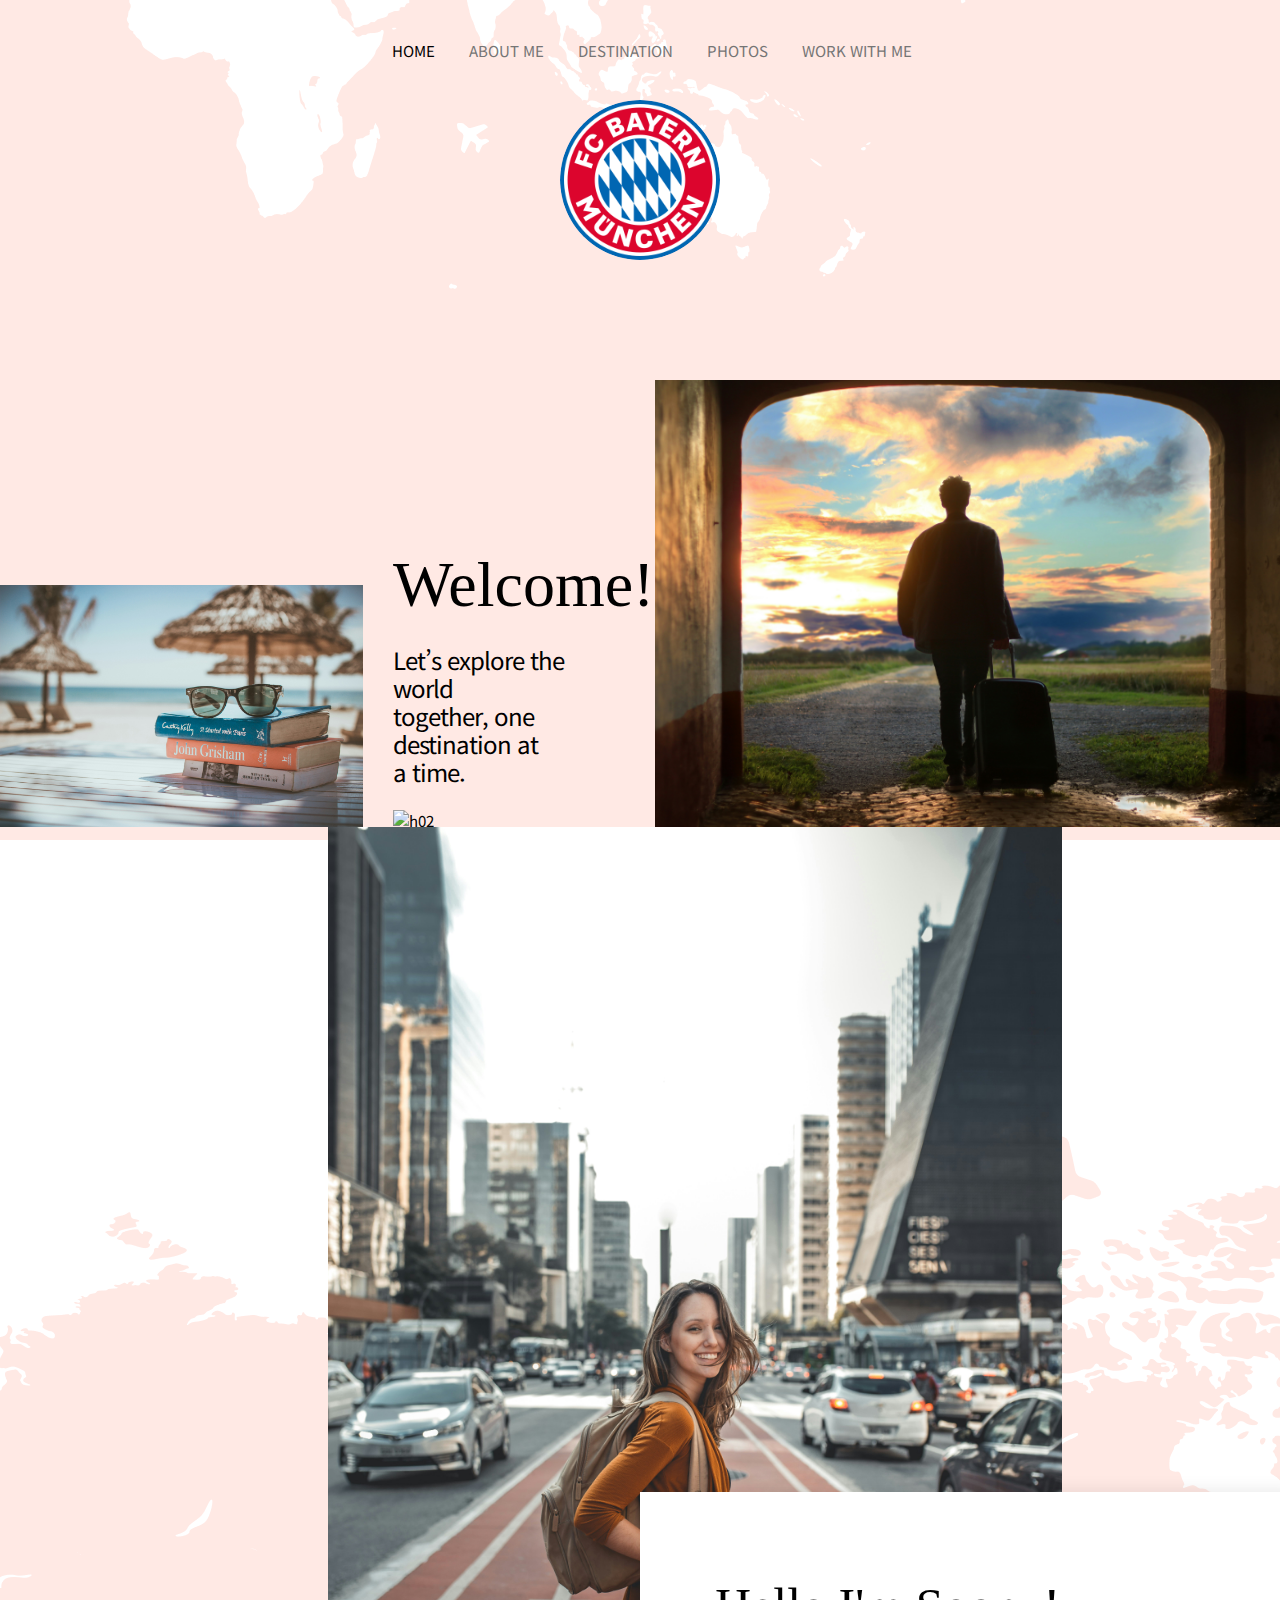
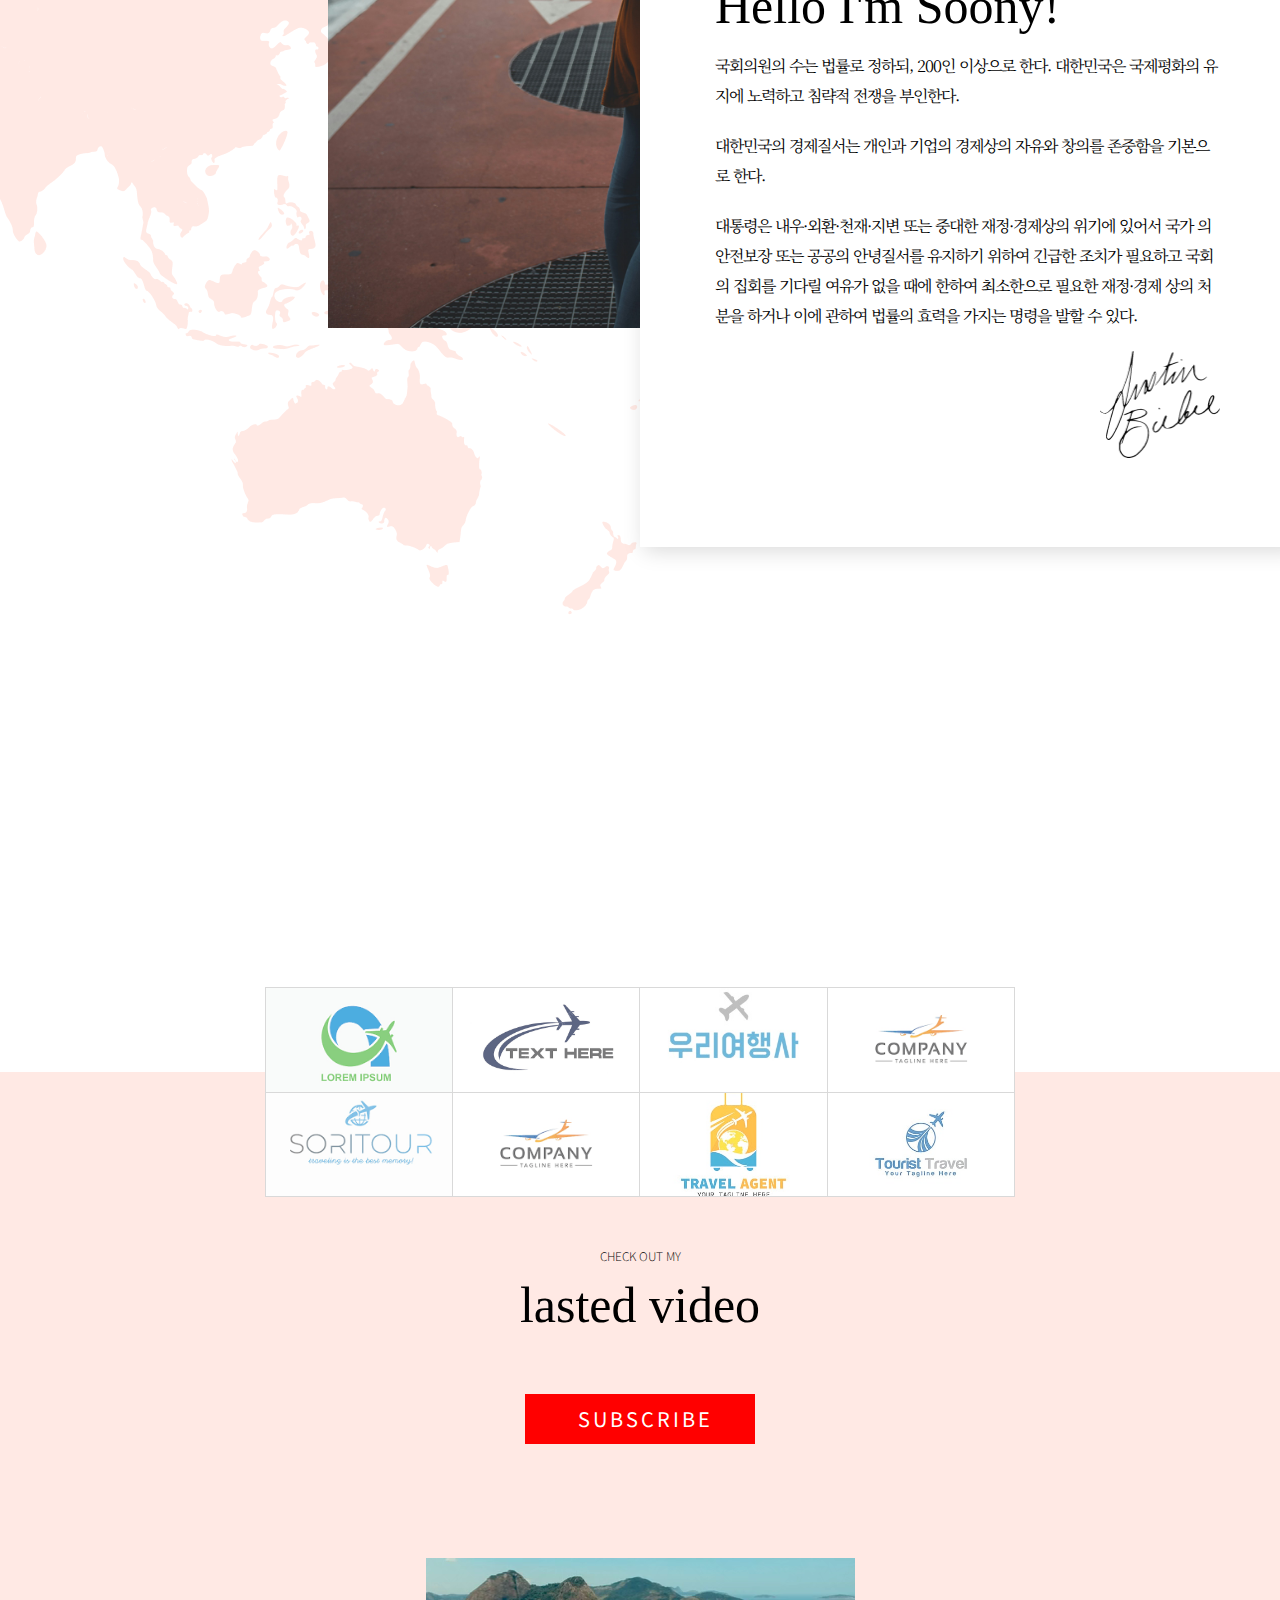
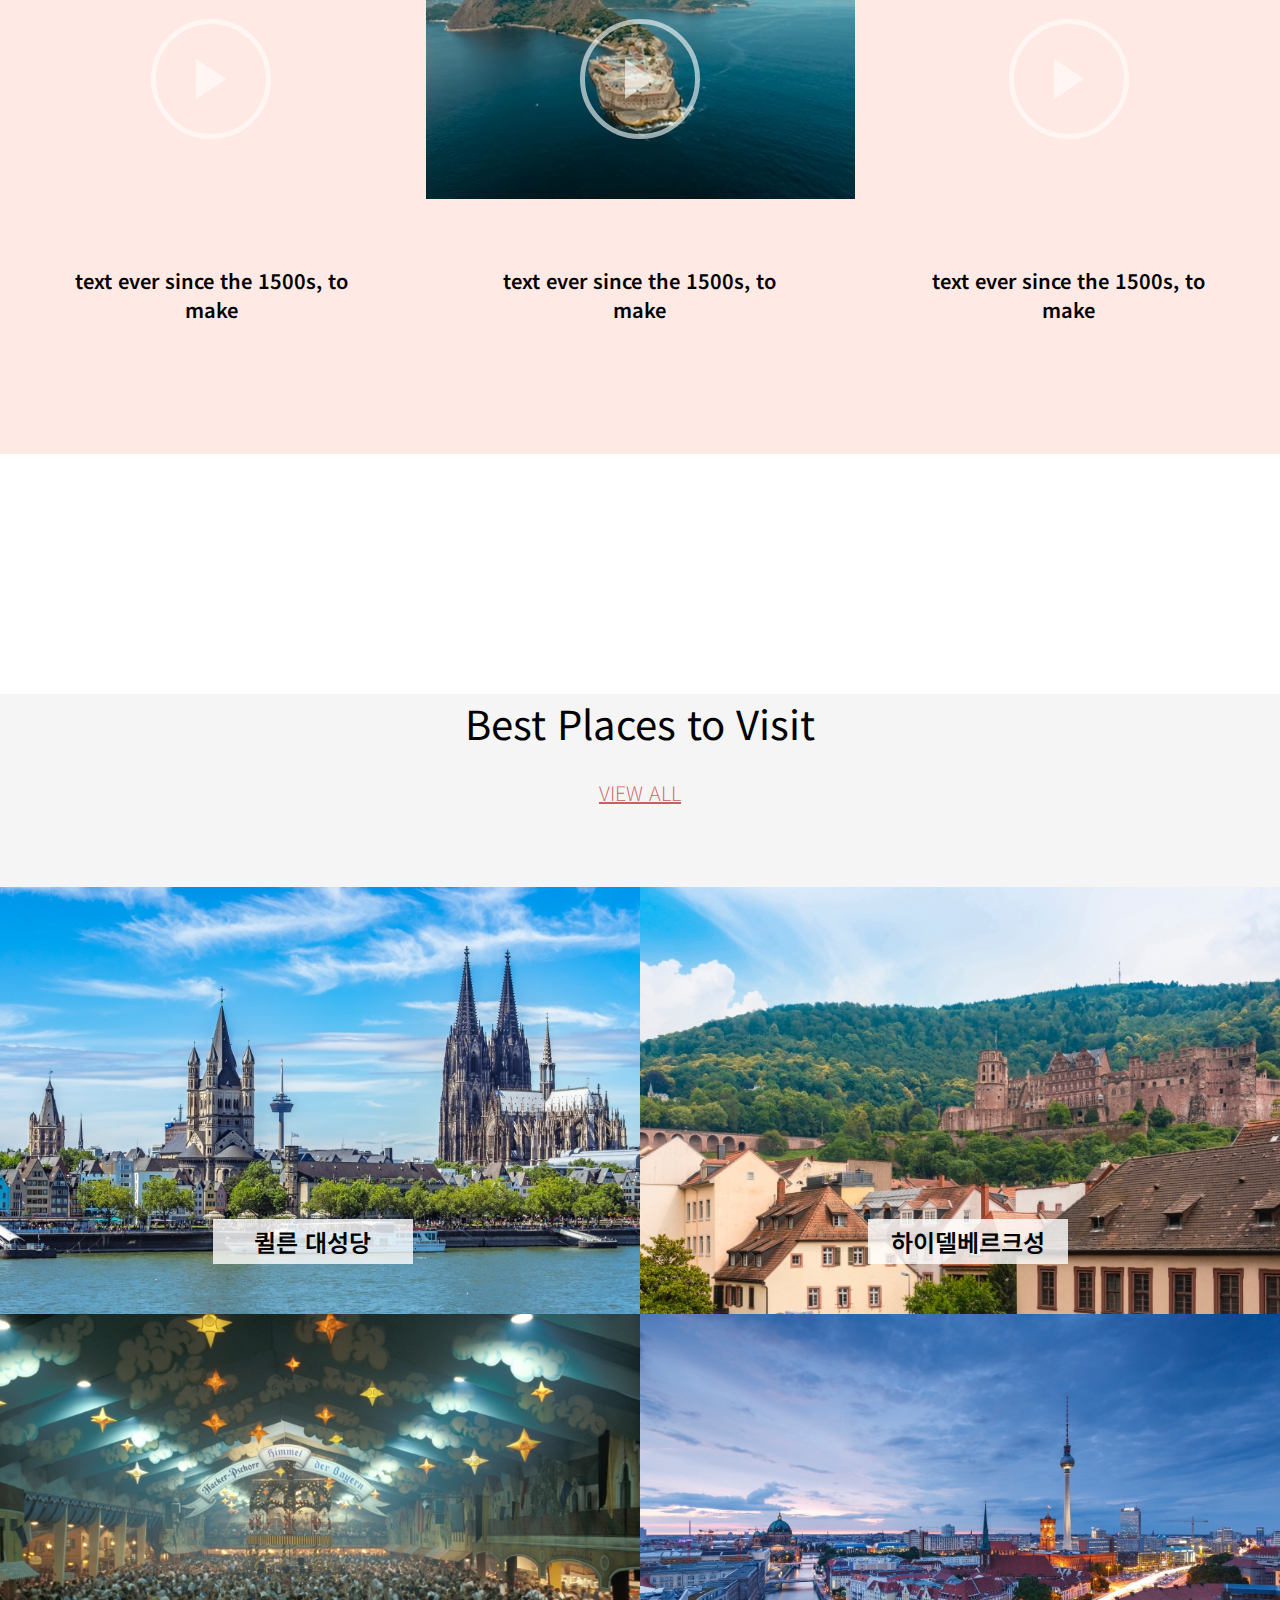
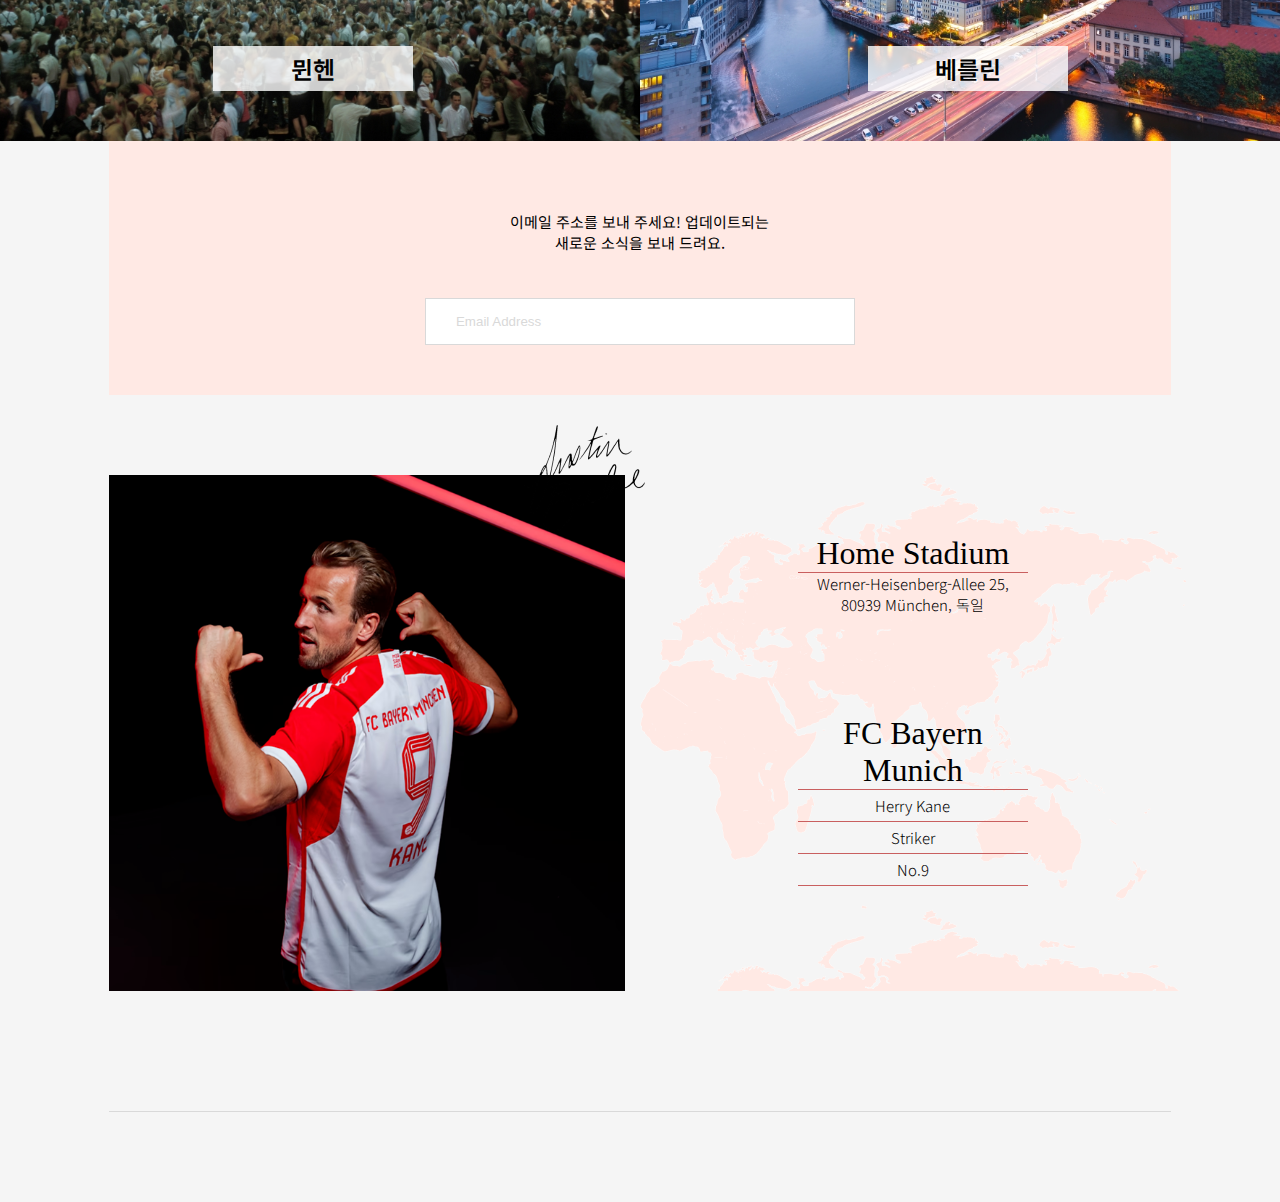
==== index.html @ 58d3e651 "첫번째 여행 블로그 UI 디자인 커밋" ====
<!DOCTYPE html>
<html lang="ko">
<head>
    <meta charset="UTF-8">
    <meta name="viewport" content="width=device-width, initial-scale=1.0">
    <title>my travel blogs</title>
    <link rel="stylesheet" href="css/style.css">
    <script src="js/jquery.min.js"></script>
    <script src="js/script.js"></script>
</head>
<body>
    <header>
       <nav>
          <!--sns-->
          <div class="snsbox">
             <a href="#"><i class="ri-kakao-talk-fill"></i></a>
             <a href="#"><i class="ri-instagram-fill"></i></a>
             <a href="#"><i class="ri-twitter-x-fill"></i></a>
          </div>
          <!--메뉴-->
          <ul class="main">
            <li><a href="#" class="act">home</a></li>
            <li><a href="#">about me</a></li>
            <li><a href="#">destination <i class="ri-arrow-down-s-line"></i></a></li>
            <li><a href="#">photos</a></li>
            <li><a href="#">work with me</a></li>
          </ul>
          <!--search-->
          <div class="searchbox">
             <a href="#"><i class="ri-search-2-line"></i></a>
          </div>
       </nav> 
       <a href="#" class="logo"></a>
    </header>

    <!-- hero section -->
    <section class="hero" id="hero">
       <div class="row align-end">
          <div class="col-30 h-img">
             <img src="images/hero01.jpg" alt="h01" />
          </div>
          <div class="col-20 h-img">
              <h1 class="vintage">Welcome!</h1> 
              <p>Let’s explore the world<br>
               together, one destination at<br> 
               a time.</p>
             <img src="images/hero02.jpg" alt="h02" />
          </div>
          <div class="col-6 h-img">
             <img src="images/hero03.jpg" alt="h03" />
          </div>
       </div>
       <div class="hero-box">
          <div class="container">
               <div class="row">
                  <div class="col-offset-3 col-7">
                     <img src="images/hero04.jpg" alt="h04" />
                  </div>
                  <div class="col-offset-6 col-6 hero-card">
                     <h1 class="vintage">Hello I'm Soony!</h1>
                     <p class="serif">
                        국회의원의 수는 법률로 정하되, 200인 이상으로 한다. 대한민국은 국제평화의 
                        유지에 노력하고 침략적 전쟁을 부인한다. 
                     </p>
                     <p class="serif">
                        대한민국의 경제질서는 개인과 기업의 경제상의 자유와 창의를 존중함을 기본으로 한다.
                     </p>
                     <p class="serif">
                        대통령은 내우·외환·천재·지변 또는 중대한 재정·경제상의 위기에 있어서 국가
                        의 안전보장 또는 공공의 안녕질서를 유지하기 위하여 긴급한 조치가 필요하고 
                        국회의 집회를 기다릴 여유가 없을 때에 한하여 최소한으로 필요한 재정·경제
                        상의 처분을 하거나 이에 관하여 법률의 효력을 가지는 명령을 발할 수 있다.
                     </p>
                     <div class="signbox">
                         <img src="images/sign.png" alt="sign" />
                     </div>
                  </div>
               </div> 
            </div>
       </div>
    </section> 
    <!-- setion lastest-->
    <section class="video" id="video">
      <div class="partner d-flex">
            <a href="#">
               <img src="images/여행사1.png" alt="여행사1">
            </a>  
            <a href="#">
               <img src="images/여행사2.jpg" alt="여행사2">
            </a> 
            <a href="#">
               <img src="images/여행사3.jpg" alt="여행사3">
            </a> 
            <a href="#">
               <img src="images/여행사4.png" alt="여행사4">
            </a> 
            <a href="#">
               <img src="images/여행사5.png" alt="여행사5">
            </a> 
            <a href="#">
               <img src="images/여행사4.png" alt="여행사4">
            </a> 
            <a href="#">
               <img src="images/여행사6.jpg" alt="여행사6">
            </a>    
            <a href="#">
               <img src="images/여행사7.jpg" alt="여행사7">
            </a> 
      </div>
      <p class="partner-title">check out my</p>
      <h1 class="partner-title vintage text-center">lasted video</h1>

      <a href="#" class="subscribe"><i class="ri-youtube-fill"></i>subscribe</a>
      <div class="vod d-flex">
         <div class="vod-box">
            <video class="myvideo">
               <source src="videos/001.mp4" type="video/mp4">
               웹브라우저가 video를 인식하지 못합니다. 업그레이드 하세요.
            </video>
            <div class="myvideo-btn"></div>
            <p class="text-center">text ever since the 1500s, to make</p>
           <!-- <div class="ytb-button">
            <a href="#"><img src="./images/youtube-button.png"></a>
            </div>   -->
         </div>
         <div class="vod-box">
            <video class="myvideo">
               <source src="videos/004.mp4" type="video/mp4">
               웹브라우저가 video를 인식하지 못합니다. 업그레이드 하세요.
            </video>
            <div class="myvideo-btn"></div>
            <p class="text-center">text ever since the 1500s, to make</p>
           <!-- <div class="ytb-button">
            <a href="#"><img src="./images/youtube-button.png"></a>
            </div>   -->
         </div>
         <div class="vod-box">
            <video class="myvideo">
               <source src="videos/003.mp4" type="video/mp4">
               웹브라우저가 video를 인식하지 못합니다. 업그레이드 하세요.
            </video>
            <div class="myvideo-btn"></div>
            <p class="text-center">text ever since the 1500s, to make</p>
           <!-- <div class="ytb-button">
            <a href="#"><img src="./images/youtube-button.png"></a>
            </div>   -->
         </div>
      </div>
    </section>
    <!--  best places   -->

    <section class="best bg-f5" id="best">
      <h1 class="text-center">Best Places to Visit</h1>
      <p class="text-center"><a href="#" class="viewall">VIEW ALL</a></p>
      <div class="container">
         <div class="row">
            <div class="col">
               <img src="./images/퀼른 대성당.jpg" alt="퀼른 대성당">
               <a href="#" class="best-link">퀼른 대성당</a>
            </div>
            <div class="col">
               <img src="./images/하이델베르크성.jpg" alt="하이델베르크성">
               <a href="#" class="best-link">하이델베르크성</a>
            </div>
            <div class="col">
               <img src="./images/뮌헨.jpg" alt="뮌헨">
               <a href="#" class="best-link">뮌헨</a>
            </div>
            <div class="col">
               <img src="./images/베를린.jpg" alt="베를린">
               <a href="#" class="best-link">베를린</a>
            </div>
         </div>
      </div>

   </section>
   <!--  mailing-->
   <section id="mailing" class="mailing bg-f5">
      <div class="container">
         <div class="row">
            <div class="col-offset-1 col-10">
               <div class="mailing-form-box">
                  <p class="text-center">
                     이메일 주소를 보내 주세요! 
                     업데이트되는 새로운 소식을 보내 드려요.
                  </p>
                  <form>
                     <input type="text" name="email" placeholder="Email Address">                        
                  </form>
               </div>
            </div>
         </div>
      </div>
   </section>
   <!-- work with me -->
    <section class="workme bg-f5" id="workme">
      <div class="container">
         <div class="row">
            <div class="col-offset-1 col-5 p-relative">
               <div class="square">
                  <div class="square-content"> <!--반응형 정사각형 박스 만드는법-->
                     <img src="./images/케인.png" alt="케인">
                  </div>
               </div>
               <img src="/images/sign.png" alt="sign" class="me-sign">
            </div>
            <div class="col-5 bg-map">
               <h3 class="vintage current">Home Stadium</h3>
               <p>Werner-Heisenberg-Allee 25, 80939 München, 독일</p>
               <i class="ri-map-pin-2-fill"></i>
               <div class="next">
                  <h3 class="vintage">FC Bayern Munich</h3>
                  <p>Herry Kane</p>
                  <p>Striker</p>
                  <p>No.9</p>
               </div>
            </div>
            <div class="col-offset-1 col-10">
               <hr class="hr">
            </div>
         </div>
      </div>
    </section>
    <section class="instagram" id="instagram">

    </section>
</body>
</html>
---- css/style.css ----
@import url('font_vintage.css');
@import url('https://fonts.googleapis.com/css2?family=Noto+Sans+KR:wght@100..900&family=Noto+Serif+KR:wght@200..900&display=swap');
@import url('remixicon.css');
@import url('grid.css');
@import url('animate.min.css');
body{
    margin:0;
    font-family: "Noto Sans KR", sans-serif;
    background:url('../images/background-white-map.png') no-repeat 126px top, 
               url('../images/background.gif') repeat-x left top;
    color:#000;
    font-size:15px;
}
a{
    text-decoration:none;
    color:#000;
}
a:hover{
    color:#555;
}
.serif{
    font-family: "Noto Serif KR", serif;
}
.vintage{
    font-family: 'Hey Vintage', serif;
}
.container{
    width:1340px;
}
.bg-f5{
    background-color: #f5f5f5;
}

.text-center{
    text-align: center;
}
.d-flex{
    display: flex;
    flex-wrap: wrap;
}
.align-center{
    align-items: center;
}
.align-end{
    align-items: flex-end;
}
.justify-between{
    justify-content: space-between;
}



/************ HEADER *************/

header{
   padding: 35px 30px 120px;
}
nav{
    display:flex;
    justify-content: space-between;
    align-items: center;
    height:30px;
}
nav .snsbox a{
    margin-right:8px;   
    font-size:20px;
}
.searchbox a{
    font-size:20px;
}
nav a{
    color:#757575;
}
nav a:hover{
    color:#000;
}
nav a.act{
    color:#000;
}
ul.main{
    list-style-type:none;
    margin:0;
    padding:0;
    display:flex;
    text-transform: uppercase;
    width:520px;
    justify-content: space-between;
}
a.logo{
    display:block;
    width:160px;
    height: 160px;
    background: url(../images/logo1.jpg) no-repeat center;
    background-size: 160px;
    margin: 35px auto 0;
    border-radius: 50%;
}

/************** Hero Section ***************/
.hero{
    width:100%;
    overflow: hidden;

}
.hero h1{
    font-size: 64px;
    font-weight: 300;
    margin: 0;
}
.hero p{
    font-size:24px;
    line-height:28px;
    letter-spacing:-1px;
}


.col-30{
    flex:0 0 30%;
    max-width: 30%;
}
.col-20{
    flex:0 0 20%;
    max-width: 20%;
}
.h-img{
    margin-bottom: -4px;
}
.h-img img{
    width: 100%;
}
.hero-box{
    position: relative;
    display: flex;
    justify-content: center;
    background: url(../images/background-all-map.png) no-repeat center;
}
.hero-box img{
    width:100%;
}
.hero-card{
    position:relative;
    padding:85px 75px;
    background-color: #fff;
    box-shadow: 4px 4px 20px 0 rgba(0,0,0,0.15);
    top:-440px;
}
.hero-card h1{
    font-size:50px;
    font-weight: 300;
    margin:0;
}
.hero-card p{
    line-height: 30px;
    font-size:16px;
    margin-bottom: 20px;
}
.signbox{
    text-align: right;

}
.signbox img{
    width:120px;
}
/************* section video **********/
section.video{
    background:url(../images/KakaoTalk_20250120_125341653.gif) repeat-x;
    padding:0 0 150px;
    overflow:hidden;

    
}
.logo-box{
    position: relative;
    display: flex;
    justify-content: center;
}
/** 혼자 해본거
.imagebox{
    margin:0 auto;
    padding-bottom: 85px;
}
.imagebox img{
    width:25%;
}

**/

.partner{
    margin:0 auto 50px;
    width:750px;
}

.partner>a{
    display: block;
    width:25%;
    height: 105px;    
    border-top: 1px solid #d9d9d9;
    border-right: 1px solid #d9d9d9;
    background-color: #fff;
}
.partner>a:first-child{
    border-left: 1px solid #d9d9d9;
}
.partner>a:nth-child(5){
    border-left: 1px solid #d9d9d9;
    border-bottom: 1px solid #d9d9d9;
}
.partner>a:nth-child(n+6){ /** 6이상 일때 **/
    border-bottom: 1px solid #d9d9d9;
}
.partner>a{
    position: relative;
}
.partner img{
    position: absolute;
    top:0;
    left:0;
}
.partner>a img{
    width:100%;
    height: 100%;
    object-fit: cover;
    filter:opacity(0.7);
    transition: all 300ms;
    
}
.partner>a:hover img{
    filter:opacity(1);
    width:105%;
    height: 105%;
    top:-2.5%;
    left :-2.5%;
    z-index:2;
    border: 1px solid #ddd;
}
p.partner-title{
    font-weight: 200;
    text-transform: uppercase;
    font-size: 12px;
    text-align: center;
    margin-block-start: 25px;
}
h1.partner-title{
    font-size: 50px;
    font-weight: 400;
    margin-block-start: 10px;
}
.subscribe{
    display: block;
    width: 230px;
    height: 50px;
    background: #ff0000;
    margin:60px auto;
    color:#fff;
    font-size:20px;
    text-transform: uppercase;
    line-height: 50px;
    display: flex;
    justify-content: center;
    align-items: center;
    letter-spacing: 3px;
}
.subscribe i{
    font-size: 30px;
    margin-right: 10px;
}

.vod{
    margin-left: -3px;
    margin-right: -3px;
    background-color: #ffe9e4;
    min-height:550px;
}
.vod-box{
    position: relative;
    padding:0 3px 60px;
    width:33.33333333334%;
    height:350px;
}
.myvideo{
    position: absolute;
    width:100%;
    height:350px;
    top:0;
    left: 0;
}
/*  혼자 유튜브 버튼 만든거
.vod-box .ytb-button{
    display: flex;
    position: absolute;
    top:125px;
    left:250px;
    z-index: 2;
}

.vod-box .ytb-button:hover{
    background-image: url(../images/youtube-button-hover.png);
}

*/
.myvideo-btn{
    width:120px;
    height:120px;
    border-radius: 50%;
    border: 5px solid rgba(255,255,255,0.6);
    position: absolute;
    z-index: 2;
    top:50%;
    left:50%;
    transform: translate(-50%, -50%);
    transition: all 300ms;
}
.myvideo-btn::after{
    content:"";
    width:0;
    height: 0;
    border-left:30px solid rgba(255,255,255,0.6);
    border-top:20px solid transparent;
    border-bottom:20px solid transparent;
    border-right:30px solid transparent;
    position: absolute;
    top:50%;
    left:50%;
    transform: translate(-25%, -50%);
    transition: all 300ms;
}

.myvideo-btn:hover{
    border-color: #fff;
    
}
.myvideo-btn:hover::after{
    border-left-color: #fff;
}
.vod-box p{
    position: absolute;
    bottom: -90px;
    font-weight: 600;
    font-size: 20px;
    width:300px;
    left:calc(50% - 150px);
}
/******** best places  ********/
.best{
    margin-top: 90px;
}
.best h1{
    font-size: 40px;
    font-weight: 400;
}
a.viewall{
    font-size: 20px;
    color: #c95f5f;
    text-decoration: underline;
    font-weight: 200;
}
.best .container{
    margin-top: 80px;
}
.best .col{
    width:50%;
    height: 427px;
    position: relative;
}
.best .col img{
    width:100%;
    height: 100%;
    object-fit: cover;
    position: relative;
}
.best-link{
    color: #000;
    font-weight: 600;
    font-size: 24px;
    line-height: 45px;
    background: rgba(255,255,255,.8);
    position: absolute;
    z-index: 2;
    display: block;
    text-align: center;
    width: 200px;
    height: 45px;
    bottom: 50px;
    left:calc(50% - 100px);
    transition: all 300ms;
}
.best-link:hover{
    background-color: rgba(255,255,255,1);
}
/******* section miling ************/
.mailing-form-box{
    background-color: #ffe9e4;
    padding-top: 55px;

}
.mailing-form-box p{
    width:270px;
    text-align: center;
    margin-left: auto;
    margin-right: auto;
}
 
.mailing-form-box form{
    margin: 45px auto 0;
    width:430px;
    padding-bottom: 50px;

}
.mailing-form-box input{
    width:100%;
    padding:15px 30px;
    border:1px solid #d9d9d9;
    
}
.mailing-form-box input::placeholder{
    color:#d9d9d9;
}
/***********  work with me section ************/
.workme{
    padding-top: 80px;

}
/** 반응형 정사각형 만드는 법 **/
.square{
    width:100%; /* 가로 너비 100%  */
    padding-top: 100%;  /* 세로 크기는 가로 크기의 100%  */
    position: relative;
}
.square-content{
    position: absolute;
    top:0;
    left: 0;
    width: 100%;
    height: 100%;
}
.square-content img{
    width: 100%;
    height: 100%;
    object-fit: cover;
}
.me-sign{
    position: absolute;
    top:-50px;
    right:650px;
}
.bg-map{
    display: flex;
    flex-direction: column;
    align-items: center;
    background-image: url(../images/background-asia-map.png);
}
.bg-map h3,
.bg-map p{
    width: 230px;
    text-align: center;
    border-bottom: 1px solid #c95f5f;
    margin: 0;
}
.bg-map h3:first-child{
    margin-top: 60px;
}
.bg-map h3,current{
    font-size: 32px;
    font-weight:400;
}
.bg-map p{
    font-weight:300;
}
.bg-map>p:first-of-type{
    border:none;
}
.next{
    margin-top: 40px;
}
.next p{
    padding-top: 5px;
    padding-bottom: 5px;
}
.bg-map i.ri-map-pin-2-fill{
    color:#c95f5f;
    font-size: 24px;
    position: absolute;
    top:190px;
    right:450px;
}
.hr{
    margin-top: 120px;
    margin-bottom: 90px;
    border: none;
    border-bottom: 1px solid #d9d9d9;
}
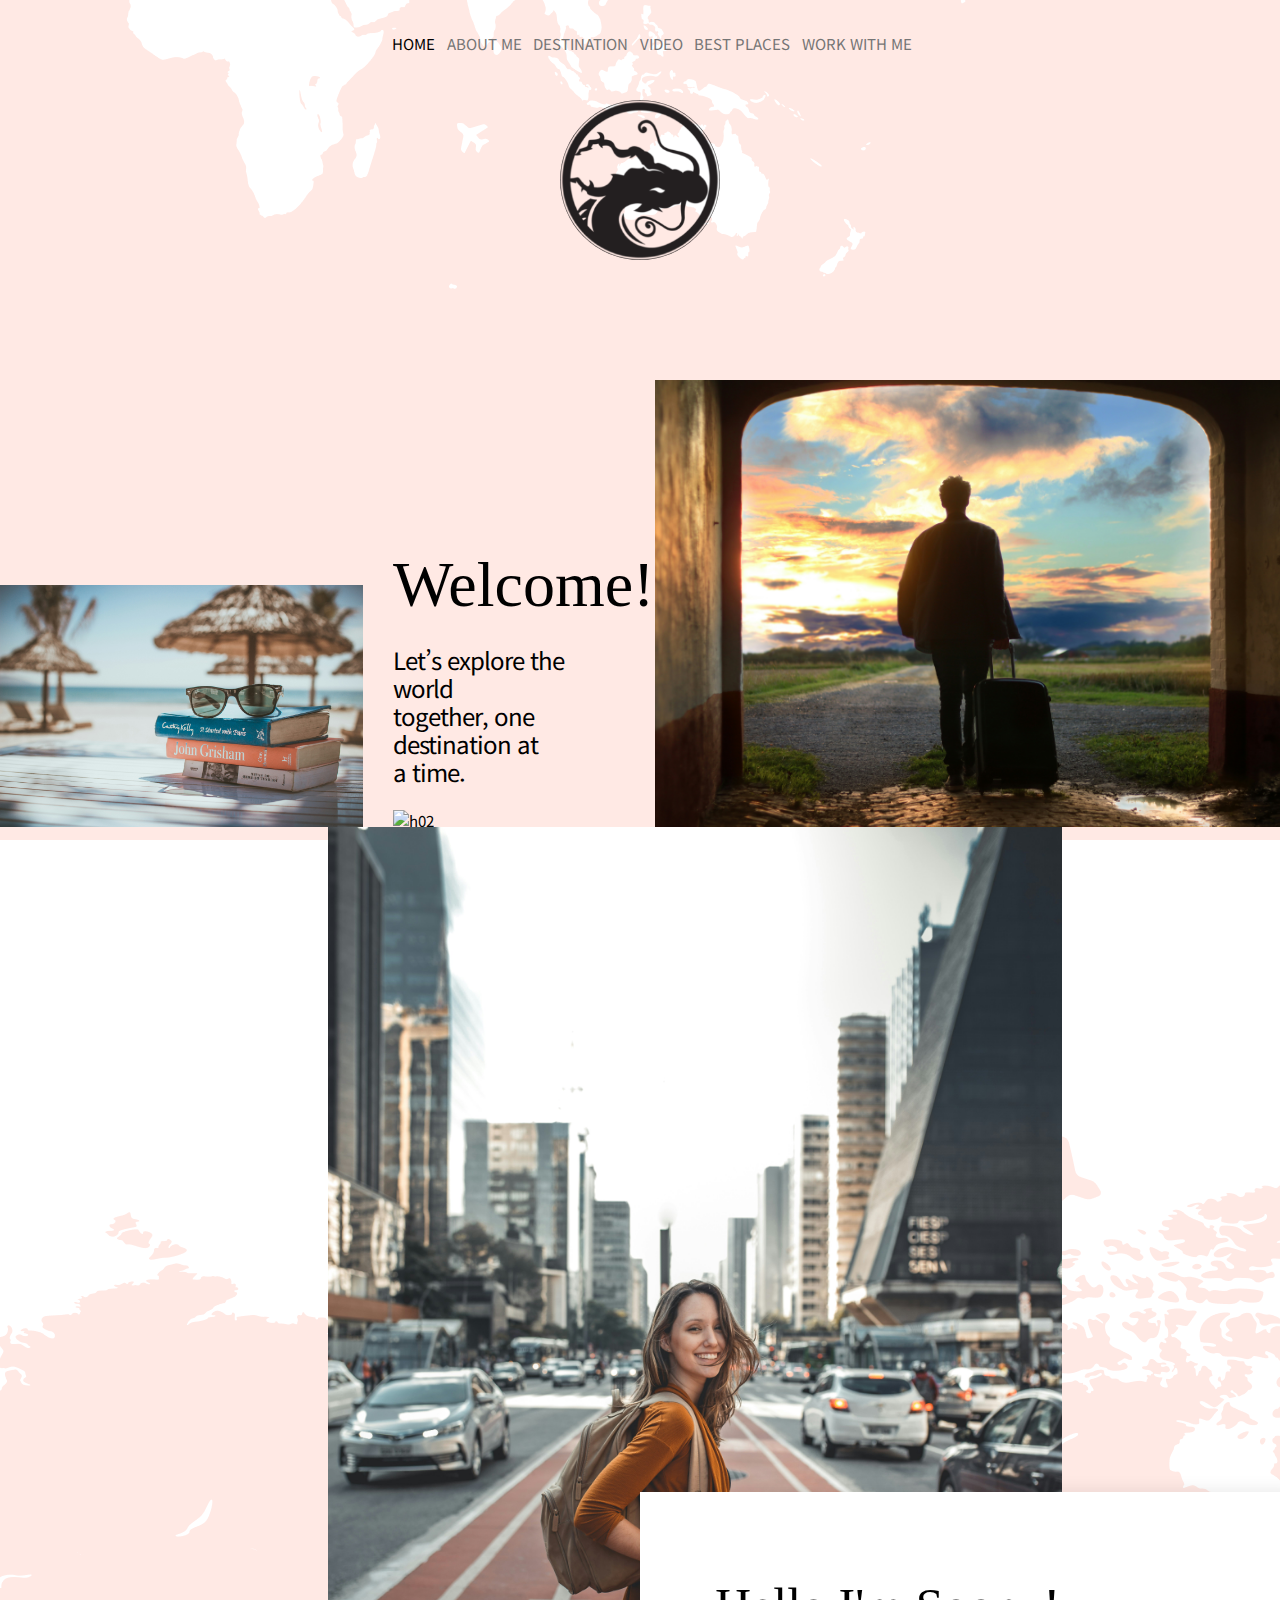
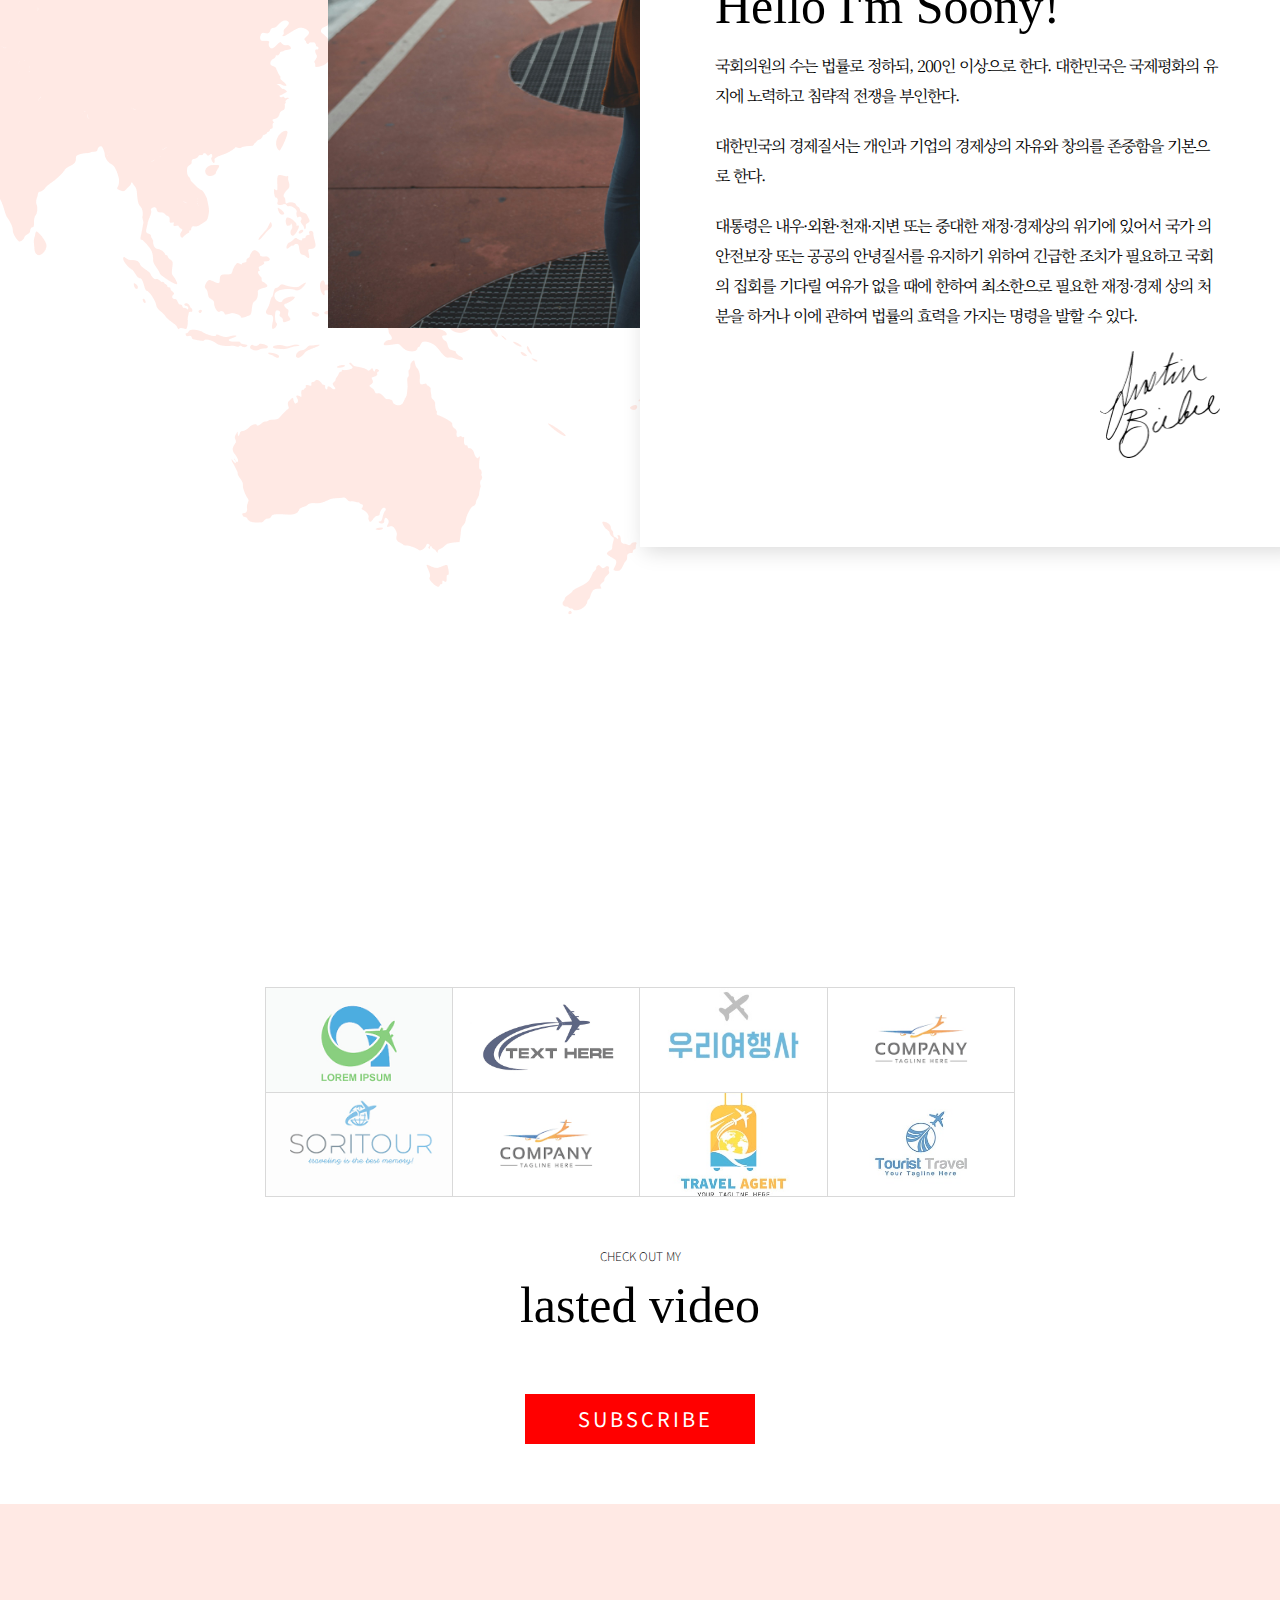
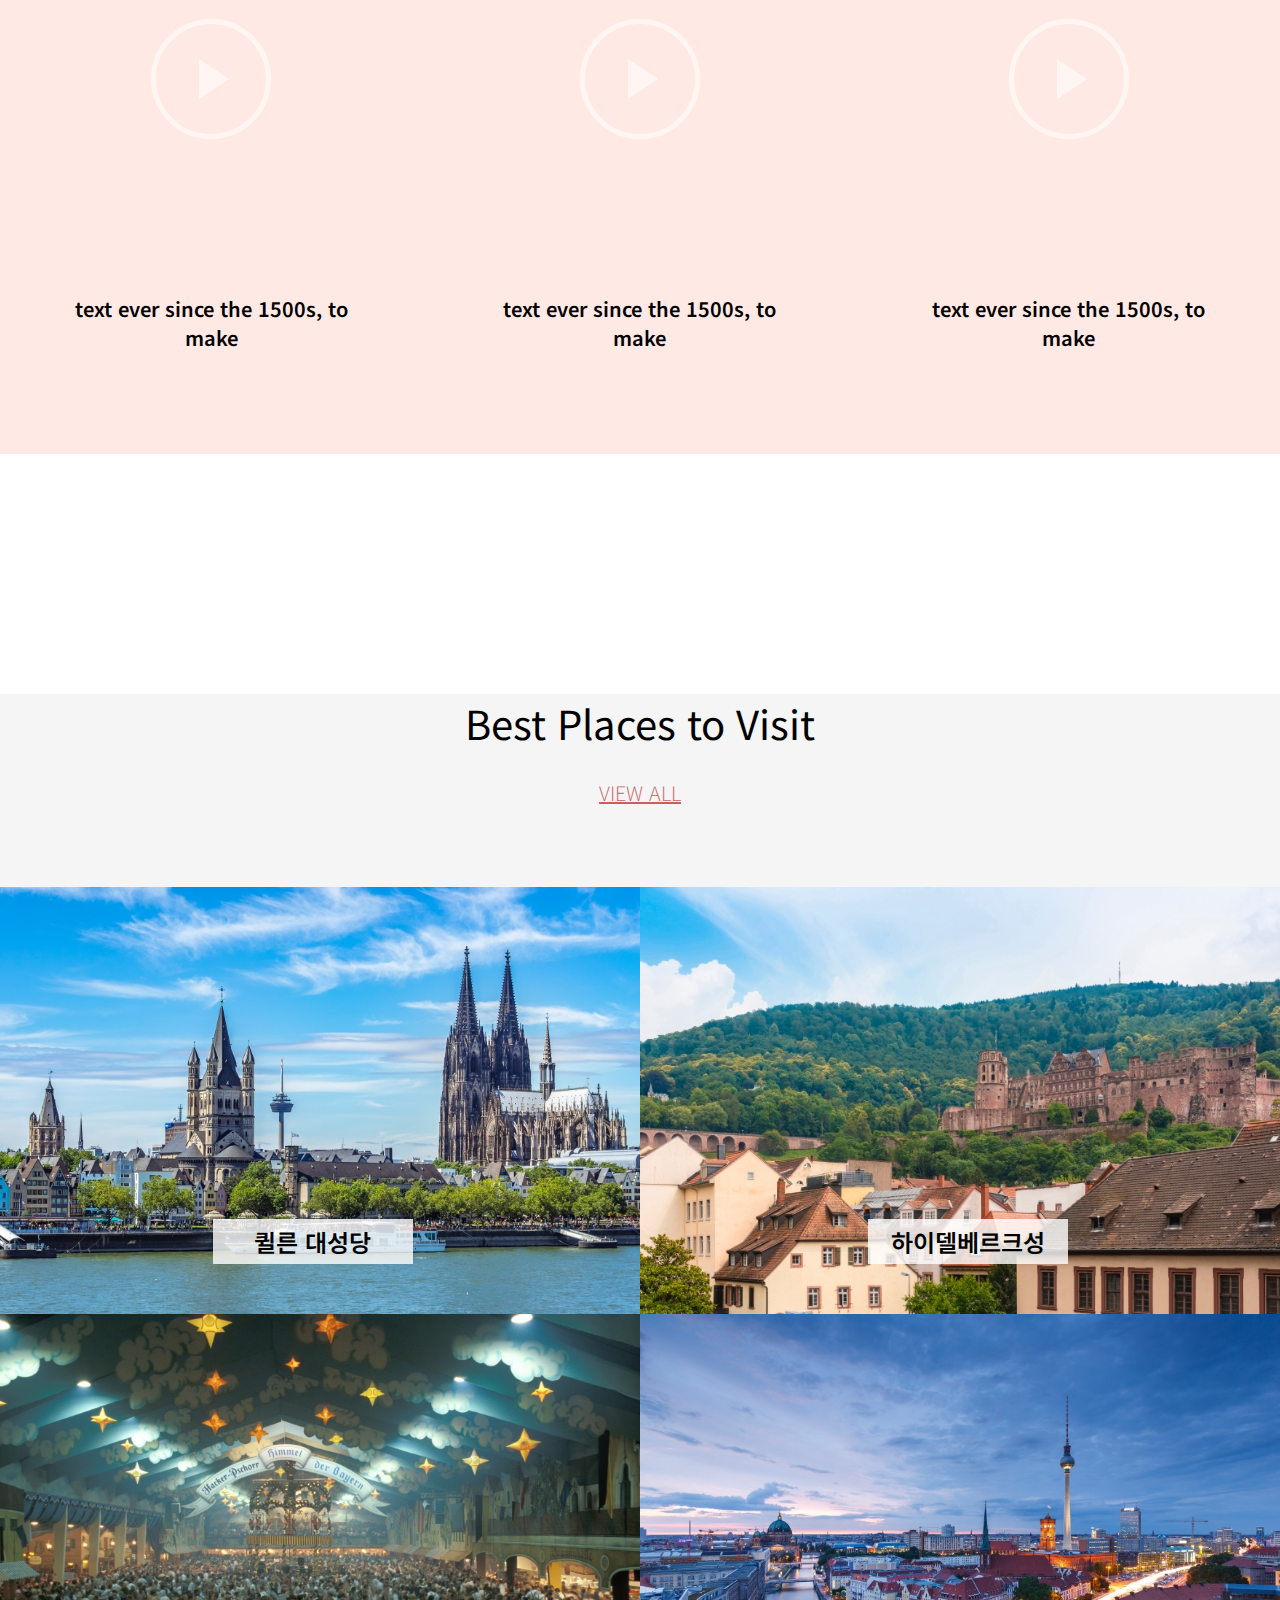
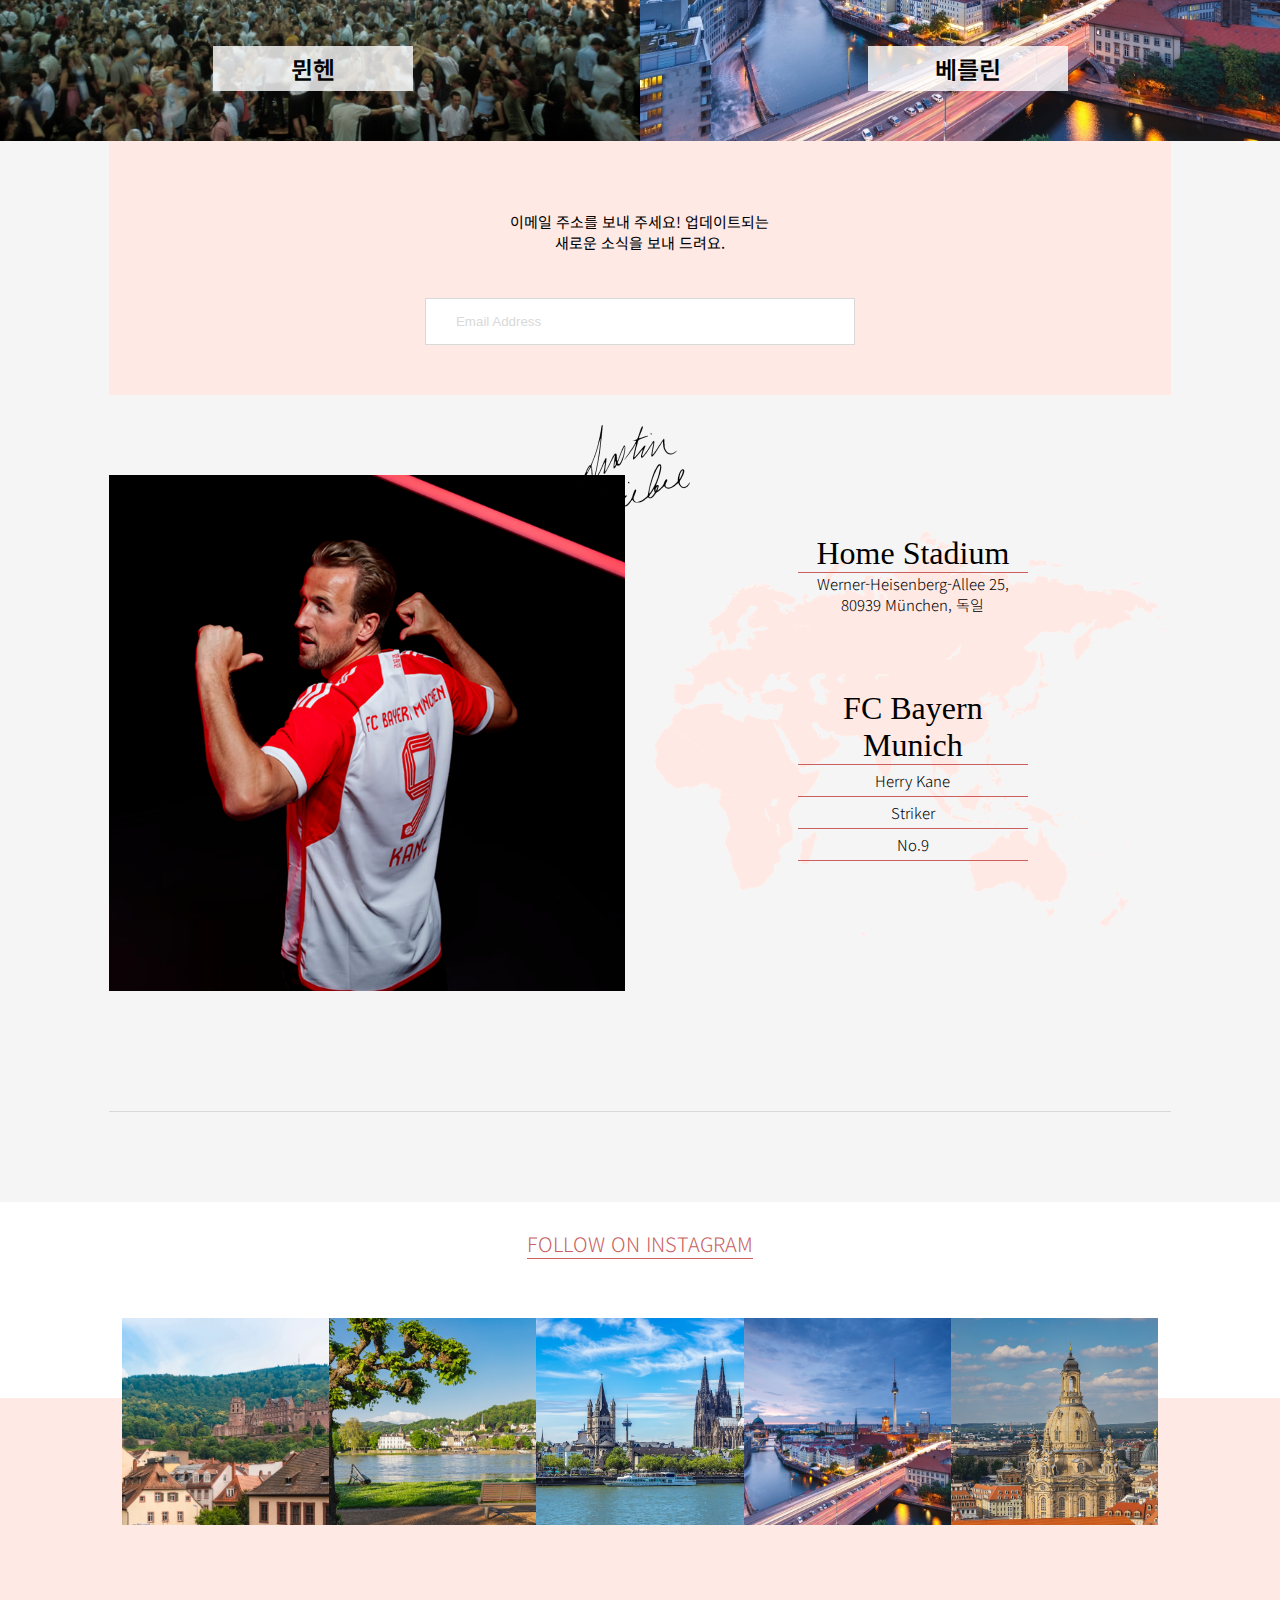
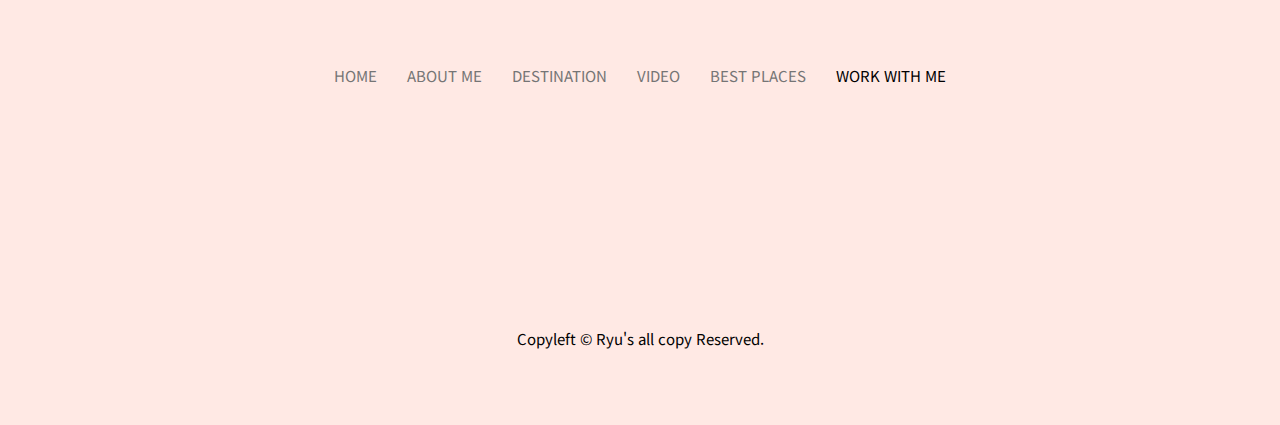
==== commit 2110f037: "영상 팝업 재생 완료" ====
--- a/index.html
+++ b/index.html
@@ -6,7 +6,7 @@
     <title>my travel blogs</title>
     <link rel="stylesheet" href="css/style.css">
     <script src="js/jquery.min.js"></script>
-    <script src="js/script.js"></script>
+    <script src="./js/script.js"></script>
 </head>
 <body>
     <header>
@@ -19,11 +19,20 @@
           </div>
           <!--메뉴-->
           <ul class="main">
-            <li><a href="#" class="act">home</a></li>
-            <li><a href="#">about me</a></li>
-            <li><a href="#">destination <i class="ri-arrow-down-s-line"></i></a></li>
-            <li><a href="#">photos</a></li>
-            <li><a href="#">work with me</a></li>
+            <li><a href="#hero" class="act">home</a></li>
+            <li><a href="#aboutme">about me</a></li>
+            <li class="p-relative"><a href="#">destination <i class="ri-arrow-down-s-line"></i></a>
+               <div class="sub">
+                  <a href="#">프랑스 파리</a>
+                  <a href="#">독일 마인츠</a>
+                  <a href="#">이태리 로마</a>
+                  <a href="#">중국 상하이</a>
+                  <a href="#">일본 오사카</a>
+               </div>
+            </li>
+            <li><a href="#video">video</a></li>
+            <li><a href="#best">best places</a></li>
+            <li><a href="#instagram">work with me</a></li>
           </ul>
           <!--search-->
           <div class="searchbox">
@@ -56,7 +65,7 @@
                   <div class="col-offset-3 col-7">
                      <img src="images/hero04.jpg" alt="h04" />
                   </div>
-                  <div class="col-offset-6 col-6 hero-card">
+                  <div class="col-offset-6 col-6 hero-card" id="aboutme">
                      <h1 class="vintage">Hello I'm Soony!</h1>
                      <p class="serif">
                         국회의원의 수는 법률로 정하되, 200인 이상으로 한다. 대한민국은 국제평화의 
@@ -113,39 +122,52 @@
       <a href="#" class="subscribe"><i class="ri-youtube-fill"></i>subscribe</a>
       <div class="vod d-flex">
          <div class="vod-box">
-            <video class="myvideo">
-               <source src="videos/001.mp4" type="video/mp4">
+            <video class="myvideo" muted>
+               <source src="vod/wave.mp4" type="video/mp4">
                웹브라우저가 video를 인식하지 못합니다. 업그레이드 하세요.
             </video>
-            <div class="myvideo-btn"></div>
+            <div class="myvideo-btn" data-vdo="wave.mp4"></div>
             <p class="text-center">text ever since the 1500s, to make</p>
            <!-- <div class="ytb-button">
             <a href="#"><img src="./images/youtube-button.png"></a>
             </div>   -->
          </div>
          <div class="vod-box">
-            <video class="myvideo">
-               <source src="videos/004.mp4" type="video/mp4">
+            <video class="myvideo" muted>
+               <source src="vod/turtle.mp4" type="video/mp4">
                웹브라우저가 video를 인식하지 못합니다. 업그레이드 하세요.
             </video>
-            <div class="myvideo-btn"></div>
+            <div class="myvideo-btn" data-vdo="turtle.mp4"></div>
             <p class="text-center">text ever since the 1500s, to make</p>
            <!-- <div class="ytb-button">
             <a href="#"><img src="./images/youtube-button.png"></a>
             </div>   -->
          </div>
          <div class="vod-box">
-            <video class="myvideo">
-               <source src="videos/003.mp4" type="video/mp4">
+            <video class="myvideo" muted>
+               <source src="vod/sea.mp4" type="video/mp4">
                웹브라우저가 video를 인식하지 못합니다. 업그레이드 하세요.
             </video>
-            <div class="myvideo-btn"></div>
+            <div class="myvideo-btn" data-vdo="sea.mp4"></div>
             <p class="text-center">text ever since the 1500s, to make</p>
            <!-- <div class="ytb-button">
             <a href="#"><img src="./images/youtube-button.png"></a>
             </div>   -->
          </div>
       </div>
+      <!-- 비디어 팝업창 -->
+      <div class="vdo-popup-back" id="vdo-back">
+         <div class="vdo-popup">
+            <video controls id="viewvideo">
+               <source src="" type="video/mp4">
+            </video>
+            <div class="close">
+               <span></span>
+               <span></span>
+            </div>
+         </div>
+      </div>
+
     </section>
     <!--  best places   -->
 
@@ -222,7 +244,47 @@
       </div>
     </section>
     <section class="instagram" id="instagram">
-
+      <h1 class="text-center">
+         <a href="#"><i class="ri-instagram-fill"></i></a>
+      </h1>
+      <div class="insta-link">
+         <a href="#">FOLLOW ON INSTAGRAM</a>
+      </div>
+      <div class="insta-imgbox p-relative">
+         <div class="insta-back p-absolute"></div>
+         <div class="container p-relative">
+            <div class="col-offset-1 col-10 d-flex insta-img">
+               <div><img src="./images/하이델베르크성.jpg" alt="하이델베르크성"></div>
+               <div><img src="./images/라인강 계곡.jpg" alt="라인강 계곡"></div>
+               <div><img src="./images/퀼른 대성당.jpg" alt="퀼른 대성당"></div>
+               <div><img src="./images/베를린.jpg" alt="베를린"></div>
+               <div><img src="./images/드레스덴 프라우엔 교회.jpg" alt="드레스덴 프라우엔 교회"></div> 
+            </div>
+         </div>
+      </div>
     </section>
+    <footer>
+      <nav>
+         <ul class="footer-nav">
+            <li><a href="#hero">home</a></li>
+            <li><a href="#aboutme">about me</a></li>
+            <li><a href="#">destination <i class="ri-arrow-down-s-line"></i></a></li>
+            <li><a href="#video">video</a></li>
+            <li><a href="#best">best places</a></li>
+            <li><a href="#instagram" class="act">work with me</a></li>
+          </ul>
+      </nav>
+      <div class="sns-box text-center">
+         <a href><i class="ri-instagram-fill"></i></a>
+         <a href><i class="ri-kakao-talk-fill"></i></a>
+         <a href><i class="ri-twitter-x-line"></i></a>
+         <a href><i class="ri-facebook-circle-fill"></i></a>
+      </div>
+      <div class="copyright text-center">
+         <p class="text-center">
+            Copyleft &copy; Ryu's all copy Reserved.
+         </p>
+      </div>
+    </footer>
 </body>
 </html>--- a/css/style.css
+++ b/css/style.css
@@ -28,15 +28,14 @@
     width:1340px;
 }
 .bg-f5{
-    background-color: #f5f5f5;
-}
-
+    background-color:#f5f5f5;
+}
 .text-center{
-    text-align: center;
+    text-align:center;
 }
 .d-flex{
-    display: flex;
-    flex-wrap: wrap;
+    display:flex;
+    flex-wrap:wrap;
 }
 .align-center{
     align-items: center;
@@ -47,11 +46,7 @@
 .justify-between{
     justify-content: space-between;
 }
-
-
-
 /************ HEADER *************/
-
 header{
    padding: 35px 30px 120px;
 }
@@ -86,53 +81,81 @@
     width:520px;
     justify-content: space-between;
 }
+ul.main>li{
+    height: 35px;
+}
+.sub{
+    position: absolute;
+    z-index: 20;
+    background:rgba(255,255,255,.9);
+    border-radius: 10px;
+    padding: 30px;
+    width: 150px;
+    top:30px;
+    left:-20px;
+    display:none;
+}
+.sub::after{
+    content:"";
+    display: block;
+    position: absolute;
+    width: 0;
+    height: 0;
+    border-bottom: 10px solid rgab(255,255,255,.9);
+    border-top: 10px solid transparent;
+    border-left: 10px solid transparent;
+    border-right: 10px solid transparent;
+    top:-20px;
+}
+.sub a{
+    display: block;
+    padding: 5px 0;
+    border-bottom: 1px dashed #ddd;
+}
 a.logo{
     display:block;
     width:160px;
-    height: 160px;
-    background: url(../images/logo1.jpg) no-repeat center;
-    background-size: 160px;
+    height:160px;
+    background:url(../images/logo.png) no-repeat center;
+    background-size:245px;
     margin: 35px auto 0;
     border-radius: 50%;
 }
 
-/************** Hero Section ***************/
+/*********** HERO SECTION *******************/
 .hero{
     width:100%;
-    overflow: hidden;
-
+    overflow:hidden;
 }
 .hero h1{
-    font-size: 64px;
-    font-weight: 300;
-    margin: 0;
+    font-size:64px;
+    font-weight:200;
+    margin:0;
 }
 .hero p{
     font-size:24px;
     line-height:28px;
     letter-spacing:-1px;
 }
-
-
 .col-30{
-    flex:0 0 30%;
-    max-width: 30%;
+    flex: 0 0 30%;
+    max-width:30%;
 }
 .col-20{
-    flex:0 0 20%;
-    max-width: 20%;
+    flex: 0 0 20%;
+    max-width:20%;
 }
 .h-img{
-    margin-bottom: -4px;
+    margin-bottom:-4px;
 }
 .h-img img{
-    width: 100%;
+    width:100%;
 }
 .hero-box{
-    position: relative;
-    display: flex;
+    background:url(../images/background-all-map.png) no-repeat center;
+    position:relative;
+    display:flex;
     justify-content: center;
-    background: url(../images/background-all-map.png) no-repeat center;
 }
 .hero-box img{
     width:100%;
@@ -140,171 +163,135 @@
 .hero-card{
     position:relative;
     padding:85px 75px;
-    background-color: #fff;
-    box-shadow: 4px 4px 20px 0 rgba(0,0,0,0.15);
+    background:#fff;
+    box-shadow:4px 4px 20px 0 rgba(0,0,0,0.15);
     top:-440px;
 }
 .hero-card h1{
-    font-size:50px;
-    font-weight: 300;
-    margin:0;
+   font-size:50px;
+   font-weight:300;
+   margin:0;
 }
 .hero-card p{
-    line-height: 30px;
+    line-height:30px;
     font-size:16px;
-    margin-bottom: 20px;
+    margin-bottom:20px;
 }
 .signbox{
     text-align: right;
-
 }
 .signbox img{
     width:120px;
 }
-/************* section video **********/
+
+/********** section video ************/
 section.video{
-    background:url(../images/KakaoTalk_20250120_125341653.gif) repeat-x;
+    background:url(../images/background2.gif) repeat-x;
     padding:0 0 150px;
     overflow:hidden;
-
-    
-}
-.logo-box{
-    position: relative;
-    display: flex;
-    justify-content: center;
-}
-/** 혼자 해본거
-.imagebox{
-    margin:0 auto;
-    padding-bottom: 85px;
-}
-.imagebox img{
-    width:25%;
-}
-
-**/
-
+}
 .partner{
     margin:0 auto 50px;
     width:750px;
 }
-
 .partner>a{
-    display: block;
+    display:block;
     width:25%;
-    height: 105px;    
-    border-top: 1px solid #d9d9d9;
-    border-right: 1px solid #d9d9d9;
-    background-color: #fff;
+    height:105px;
+    border-top:1px solid #d9d9d9;
+    border-right:1px solid #d9d9d9;
+    background:#fff;
 }
 .partner>a:first-child{
-    border-left: 1px solid #d9d9d9;
+    border-left:1px solid #d9d9d9;
 }
 .partner>a:nth-child(5){
-    border-left: 1px solid #d9d9d9;
-    border-bottom: 1px solid #d9d9d9;
-}
-.partner>a:nth-child(n+6){ /** 6이상 일때 **/
-    border-bottom: 1px solid #d9d9d9;
+    border-left:1px solid #d9d9d9;
+    border-bottom:1px solid #d9d9d9
+}
+.partner>a:nth-child(n+6){ /** 6이상 **/
+    border-bottom:1px solid #d9d9d9;
 }
 .partner>a{
-    position: relative;
+    position:relative;
 }
 .partner img{
-    position: absolute;
+    position:absolute;
     top:0;
     left:0;
 }
 .partner>a img{
     width:100%;
-    height: 100%;
+    height:100%;
     object-fit: cover;
-    filter:opacity(0.7);
+    filter: opacity(0.7);
     transition: all 300ms;
-    
 }
 .partner>a:hover img{
-    filter:opacity(1);
+    filter: opacity(1);
     width:105%;
-    height: 105%;
+    height:105%;
     top:-2.5%;
-    left :-2.5%;
+    left:-2.5%;
     z-index:2;
-    border: 1px solid #ddd;
+    border:1px solid #ddd;
 }
 p.partner-title{
-    font-weight: 200;
+    font-weight:200;
     text-transform: uppercase;
-    font-size: 12px;
-    text-align: center;
+    font-size:12px;
+    text-align:center;
     margin-block-start: 25px;
 }
 h1.partner-title{
-    font-size: 50px;
-    font-weight: 400;
-    margin-block-start: 10px;
+    font-size:50px;
+    font-weight:300;
+    margin-block-start:10px;
 }
 .subscribe{
-    display: block;
-    width: 230px;
-    height: 50px;
-    background: #ff0000;
+    display:block;
+    width:230px;
+    height:50px;
+    background:#ff0000;
     margin:60px auto;
     color:#fff;
     font-size:20px;
     text-transform: uppercase;
-    line-height: 50px;
-    display: flex;
+    display:flex;
     justify-content: center;
     align-items: center;
-    letter-spacing: 3px;
+    letter-spacing:3px;
 }
 .subscribe i{
-    font-size: 30px;
-    margin-right: 10px;
-}
-
+    font-size:30px;
+    margin-right:10px;
+}
 .vod{
-    margin-left: -3px;
-    margin-right: -3px;
-    background-color: #ffe9e4;
+    margin-left:-3px;
+    margin-right:-3px;
+    background-color:#ffe9e4;
     min-height:550px;
 }
 .vod-box{
-    position: relative;
-    padding:0 3px 60px;
-    width:33.33333333334%;
+    position:relative;
+    padding:0 3px 50px;
+    width:33.333333%;
     height:350px;
 }
 .myvideo{
-    position: absolute;
+    position:absolute;
     width:100%;
     height:350px;
     top:0;
-    left: 0;
-}
-/*  혼자 유튜브 버튼 만든거
-.vod-box .ytb-button{
-    display: flex;
-    position: absolute;
-    top:125px;
-    left:250px;
-    z-index: 2;
-}
-
-.vod-box .ytb-button:hover{
-    background-image: url(../images/youtube-button-hover.png);
-}
-
-*/
+    left:0;
+}
 .myvideo-btn{
     width:120px;
     height:120px;
-    border-radius: 50%;
-    border: 5px solid rgba(255,255,255,0.6);
-    position: absolute;
-    z-index: 2;
+    border-radius:50%;
+    border:5px solid rgba(255,255,255,0.6);
+    position:absolute;
+    z-index:2;
     top:50%;
     left:50%;
     transform: translate(-50%, -50%);
@@ -313,179 +300,299 @@
 .myvideo-btn::after{
     content:"";
     width:0;
-    height: 0;
+    height:0;
     border-left:30px solid rgba(255,255,255,0.6);
-    border-top:20px solid transparent;
-    border-bottom:20px solid transparent;
-    border-right:30px solid transparent;
-    position: absolute;
+    border-top: 20px solid transparent;
+    border-bottom: 20px solid transparent;
+    border-right: 30px solid transparent;
+    position:absolute;
+    top: 50%;
+    left:50%;
+    transform: translate(-20%, -50%);
+    transition: all 300ms;
+}
+.myvideo-btn:hover{
+    border-color:#fff;
+}
+.myvideo-btn:hover::after{
+    border-left-color:#fff;
+}
+.vod-box p{
+    position:relative;
+    top:370px;
+    font-weight:600;
+    font-size:20px;
+    width:300px;
+    left:calc(50% - 150px);
+}
+
+.vdo-popup-back{
+    position: fixed;
+    width: 100%;
+    height: 100%;
+    top:0;
+    left:0;
+    background-color: rgba(0,0,0,0.7);
+    z-index: 3;
+    display: none;
+}
+.vdo-popup{
+    background-color: #fff;
+    width: 800px;
+    height: 500px;
+    position:absolute;
     top:50%;
     left:50%;
-    transform: translate(-25%, -50%);
+    transform: translate(-50%,-50%);
+    z-index: 4;
+    border-radius: 10px;
+    padding: 30px;
+    box-shadow: 0 0 15px rgba(0,0,0,0.5);
+}
+
+.vdo-popup video{
+    width: 100%;
+    height: 100%;
+
+}
+.close{
+    width:40px;
+    height: 40px;
+    position: absolute;
+    top: 30px;
+    right: 30px;
+    z-index: 1000;
+    cursor: pointer;
     transition: all 300ms;
 }
-
-.myvideo-btn:hover{
-    border-color: #fff;
-    
-}
-.myvideo-btn:hover::after{
-    border-left-color: #fff;
-}
-.vod-box p{
-    position: absolute;
-    bottom: -90px;
-    font-weight: 600;
-    font-size: 20px;
-    width:300px;
-    left:calc(50% - 150px);
-}
-/******** best places  ********/
+/*  .close>span{
+    display: block;
+    width: 100%;
+    height: 2px;
+    background: rgba(100,100,100,0.8);
+    box-shadow: 0 0 6px rgba(0,0,0,0.2);
+}  */
+.close:hover>span{
+    box-shadow: 0 0 10px rgba(0,0,0,0.5);
+}
+.close>span:first-child{
+    transform: rotate(45deg);
+}
+.close>span:last-child{
+    transform:translate(0,-1px) rotate(-45deg) ;
+}
+
+/*********** Best Places **************/
 .best{
-    margin-top: 90px;
+    margin-top:90px;
 }
 .best h1{
     font-size: 40px;
     font-weight: 400;
 }
 a.viewall{
-    font-size: 20px;
-    color: #c95f5f;
-    text-decoration: underline;
-    font-weight: 200;
+   font-size:20px;
+   color:#c95f5f;
+   text-decoration: underline;
+   font-weight:200;
 }
 .best .container{
-    margin-top: 80px;
+    margin-top:80px;
 }
 .best .col{
     width:50%;
-    height: 427px;
-    position: relative;
+    height:427px;
+    position:relative;
 }
 .best .col img{
     width:100%;
-    height: 100%;
+    height:100%;
     object-fit: cover;
-    position: relative;
+    position:relative;
 }
 .best-link{
-    color: #000;
-    font-weight: 600;
-    font-size: 24px;
-    line-height: 45px;
-    background: rgba(255,255,255,.8);
-    position: absolute;
-    z-index: 2;
-    display: block;
+    color:#000;
+    font-weight:600;
+    font-size:24px;
+    line-height:45px;
+    background:rgba(255,255,255,.8);
+    position:absolute;
+    z-index:2;
+    display:block;
     text-align: center;
-    width: 200px;
-    height: 45px;
-    bottom: 50px;
+    width:200px;
+    height:45px;
+    bottom:50px;
     left:calc(50% - 100px);
     transition: all 300ms;
 }
 .best-link:hover{
-    background-color: rgba(255,255,255,1);
-}
-/******* section miling ************/
+    background:rgba(255,255,255,1);
+}
+/************ section mailing ****/
 .mailing-form-box{
-    background-color: #ffe9e4;
-    padding-top: 55px;
-
+    background-color:#ffe9e4;
+    padding-top:55px;
 }
 .mailing-form-box p{
     width:270px;
-    text-align: center;
+    text-align:center;
     margin-left: auto;
-    margin-right: auto;
-}
- 
+    margin-right:auto;
+}
 .mailing-form-box form{
-    margin: 45px auto 0;
+    margin:45px auto 0;
     width:430px;
-    padding-bottom: 50px;
-
+    padding-bottom:50px;
 }
 .mailing-form-box input{
     width:100%;
     padding:15px 30px;
     border:1px solid #d9d9d9;
-    
-}
-.mailing-form-box input::placeholder{
+}
+.mailing-form-box input::placeholder {
     color:#d9d9d9;
 }
-/***********  work with me section ************/
+
+/*********** workme section ************/
 .workme{
-    padding-top: 80px;
-
-}
-/** 반응형 정사각형 만드는 법 **/
+    padding-top:80px;
+}
+
+   /** 반응형 정사각형 만드는 법 **/
 .square{
-    width:100%; /* 가로 너비 100%  */
-    padding-top: 100%;  /* 세로 크기는 가로 크기의 100%  */
+    width:100%; /* 가로 너비 100% */
+    padding-top:100%; /* 세로크기는 가로 크기의 100% */
+    position:relative;
+}  
+.square-content{
+    position:absolute;
+    top:0;
+    left:0;
+    width:100%;
+    height:100%;
+}
+.square-content img{
+    width:100%;
+    height:100%;
+    object-fit: cover;
+}
+.me-sign{
+    position:absolute;
+    top:-50px;
+    right:-50px;
+}
+.bg-map{
+    display:flex;
+    flex-direction: column;
+    align-items:center;
+    background:url(../images/background-asia-map.png) no-repeat center;
+    background-size:95%;
+}
+.bg-map h3, 
+.bg-map p{
+    width: 230px;
+    text-align:center;
+    border-bottom:1px solid #c95f5f;
+    margin:0;
+}
+.bg-map h3.current{
+    margin-top:60px;
+}
+.bg-map h3{
+    font-size:32px;
+    font-weight:400;
+}
+.bg-map p{
+    font-weight:300;
+}
+.bg-map>p:first-of-type{
+    border:none;
+}
+.next{
+    margin-top: 75px;
+}
+.next p{
+    padding-bottom:5px;
+    padding-top:5px;
+}
+.bg-map i.ri-map-pin-2-fill{
+    color:#c95f5f;
+    font-size:24px;
+    position:absolute;
+    top:216px;
+    right:260px;
+} 
+.hr{
+    margin-top:120px;
+    margin-bottom:90px;
+    border:none;
+    border-bottom:1px solid #d9d9d9;
+}
+/****     insta    *****/
+.instagram h1{
+    font-size: 40px;
+    font-weight: 400;
+}
+.insta-back{
+    background-color: #ffe9e4;
+    width:100%;
+    height: 150px;
+    top:80px;
+}
+.insta-link{
+    margin-bottom: 60px;
+    text-align: center;
+
+}
+.insta-link a{
+    font-size: 20px;
+    font-weight: 300;
+    color: #c95f5f;
+    border-bottom:1px solid #c95f5f;
+    text-transform: uppercase;
+}
+.insta-img div{
+    width:20%;
     position: relative;
 }
-.square-content{
+.insta-img div::after{
+    content:"";
+    display:block;
+    padding-bottom: 100%;
+}
+.insta-img img{
     position: absolute;
-    top:0;
-    left: 0;
-    width: 100%;
-    height: 100%;
-}
-.square-content img{
     width: 100%;
     height: 100%;
     object-fit: cover;
 }
-.me-sign{
-    position: absolute;
-    top:-50px;
-    right:650px;
-}
-.bg-map{
-    display: flex;
-    flex-direction: column;
-    align-items: center;
-    background-image: url(../images/background-asia-map.png);
-}
-.bg-map h3,
-.bg-map p{
-    width: 230px;
-    text-align: center;
-    border-bottom: 1px solid #c95f5f;
-    margin: 0;
-}
-.bg-map h3:first-child{
-    margin-top: 60px;
-}
-.bg-map h3,current{
-    font-size: 32px;
-    font-weight:400;
-}
-.bg-map p{
-    font-weight:300;
-}
-.bg-map>p:first-of-type{
-    border:none;
-}
-.next{
-    margin-top: 40px;
-}
-.next p{
-    padding-top: 5px;
-    padding-bottom: 5px;
-}
-.bg-map i.ri-map-pin-2-fill{
-    color:#c95f5f;
-    font-size: 24px;
-    position: absolute;
-    top:190px;
-    right:450px;
-}
-.hr{
-    margin-top: 120px;
-    margin-bottom: 90px;
-    border: none;
-    border-bottom: 1px solid #d9d9d9;
+/********  footer section  *********/
+footer{
+    height:500px;
+    background-color: #ffe9e4;
+}
+
+.footer-nav{
+    list-style-type:none;
+    margin:50px auto;
+    padding:0;
+    display:flex;
+    text-transform: uppercase;
+}
+footer nav{
+    margin:0px auto;
+    width: 700px;
+    padding:150px 0 100px;
+}
+footer nav li{
+    padding:0 15px;
+}
+
+.sns-box{
+    font-size : 40px;
+    padding: 0 0 80px;
+}
+.sns-box a{
+    margin:15px;
 }